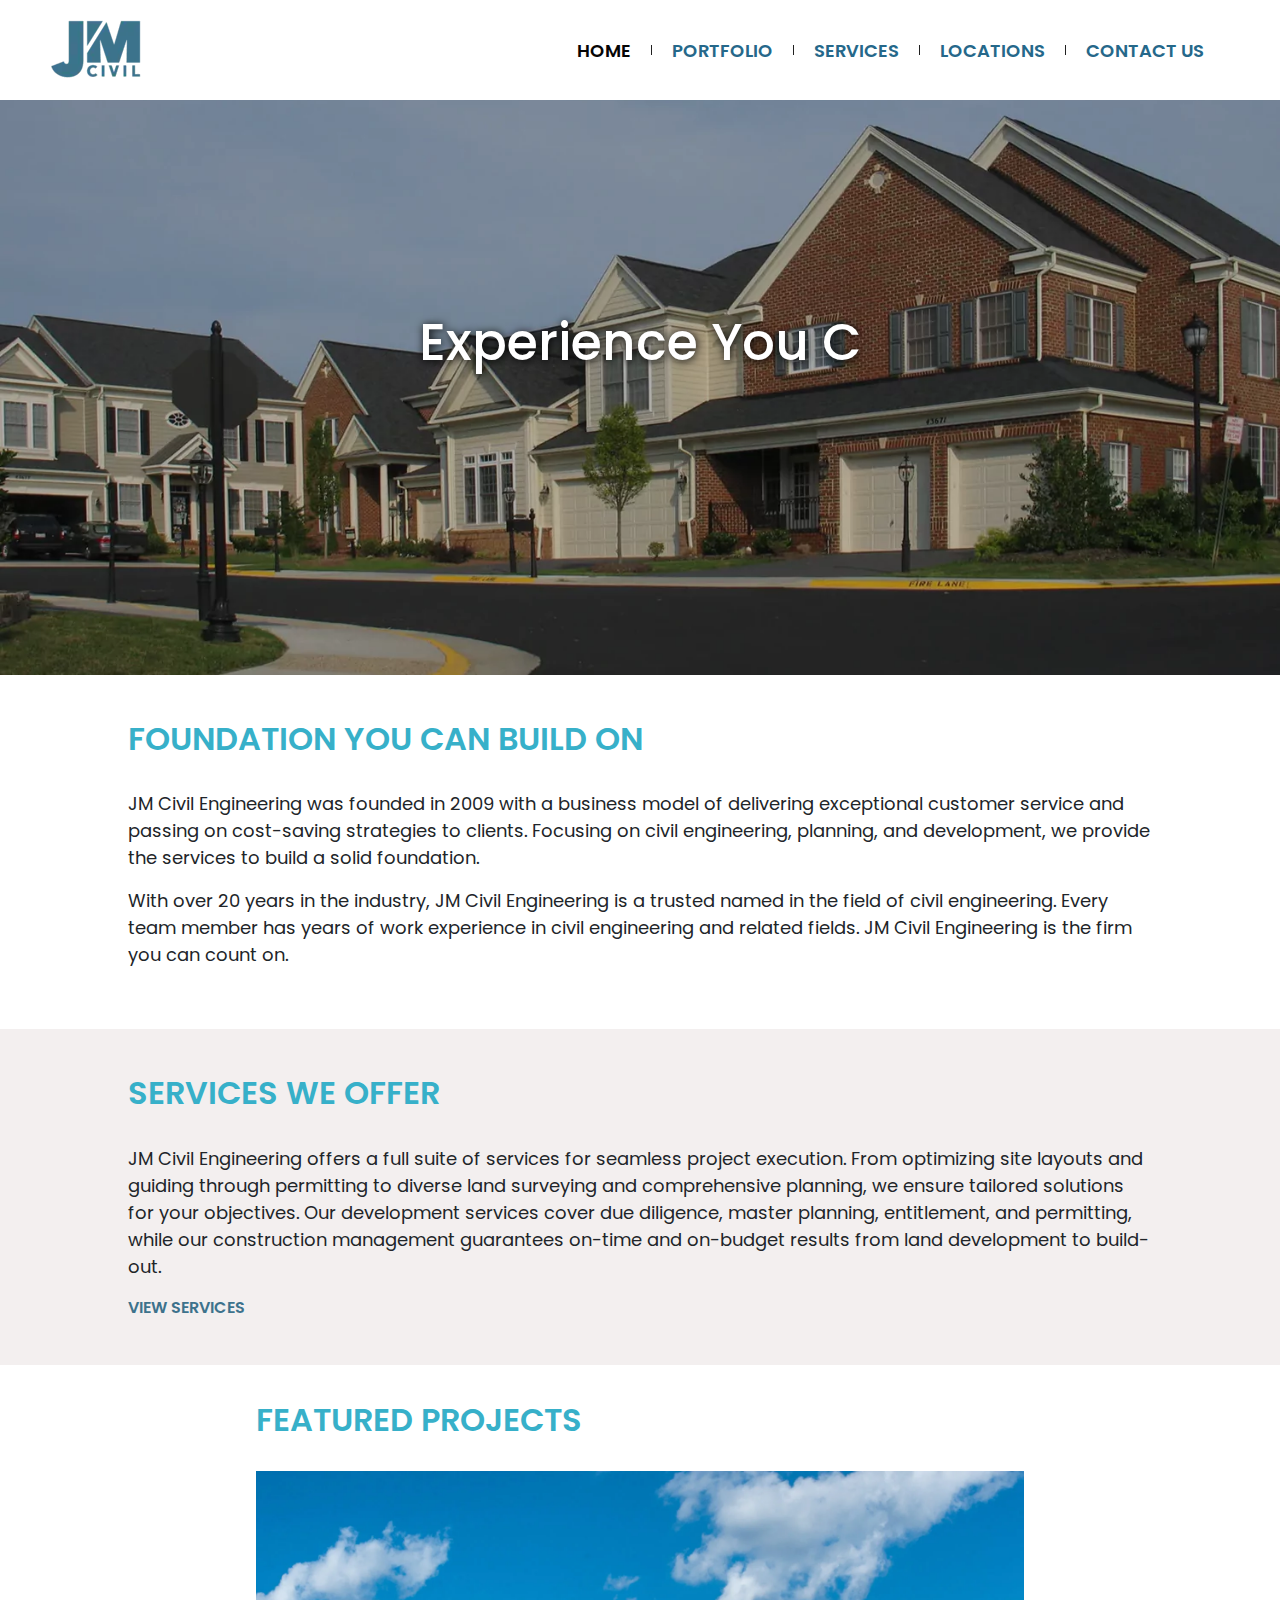
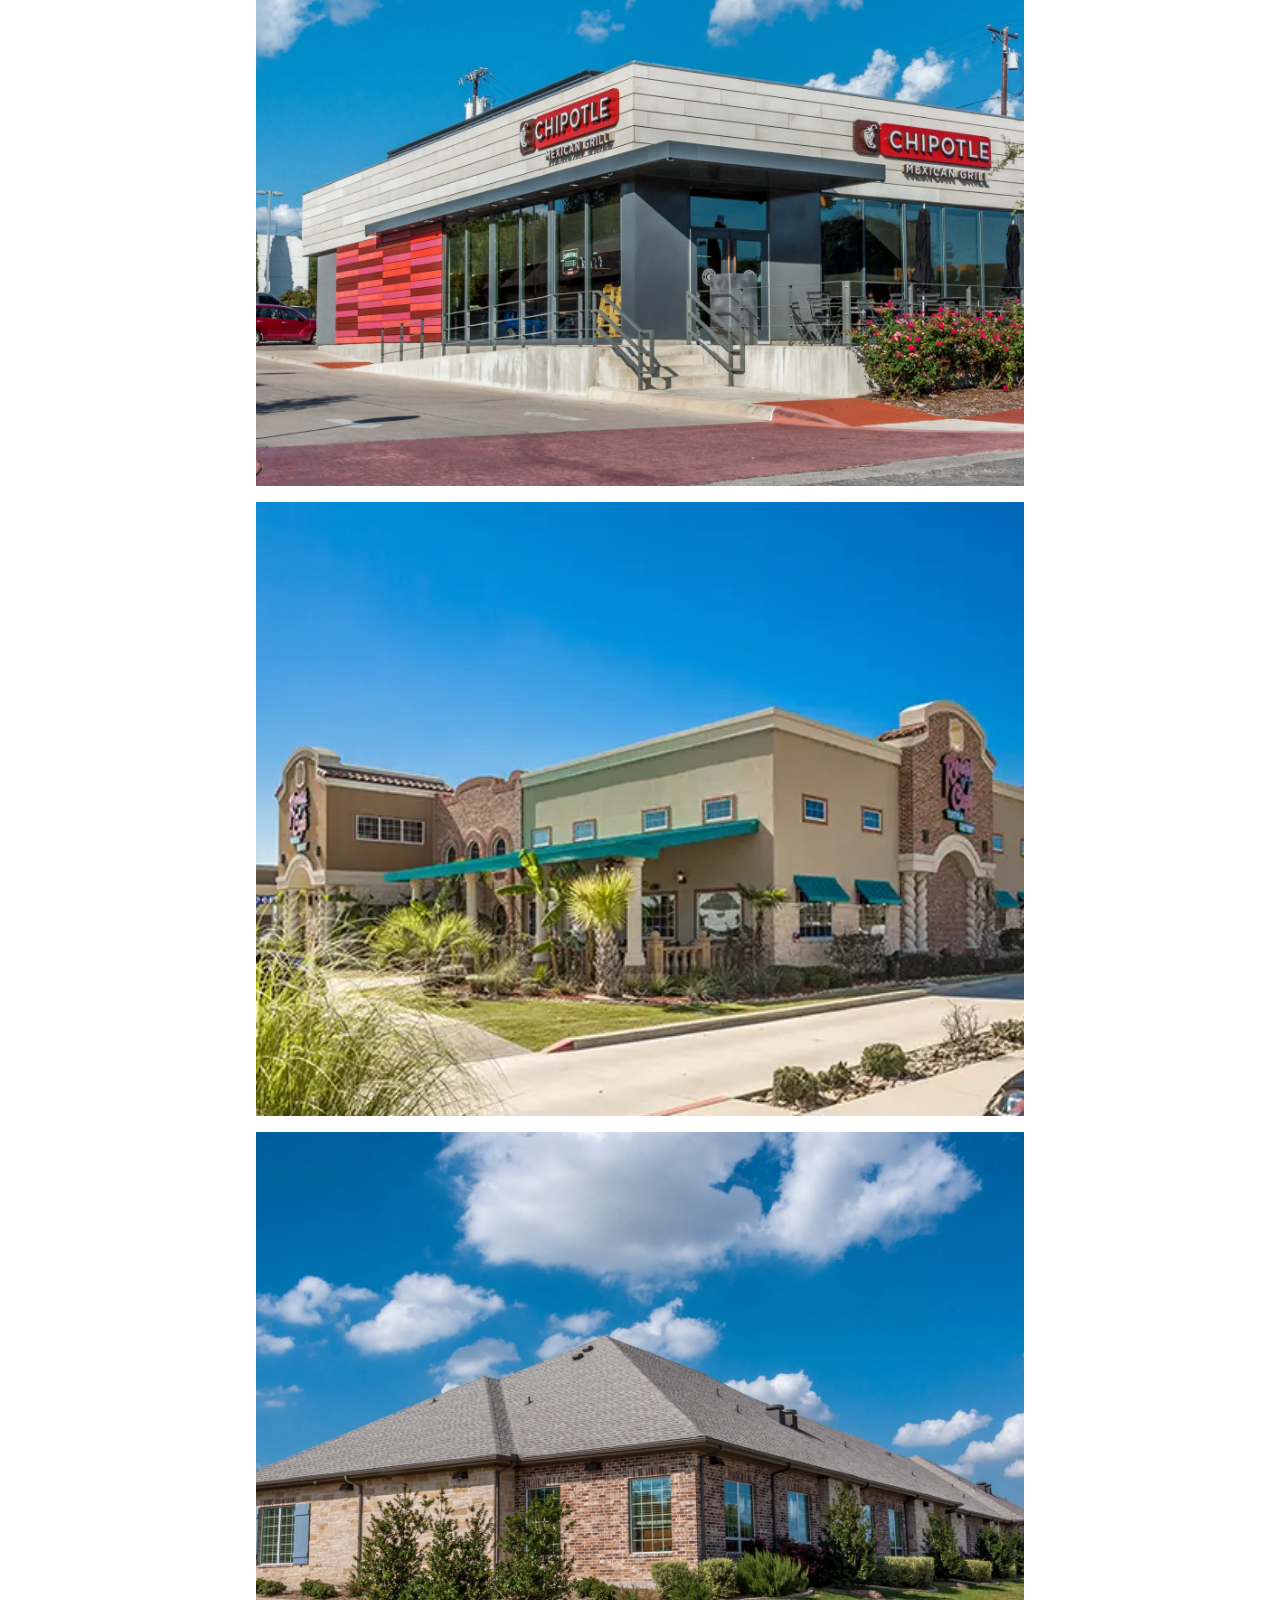
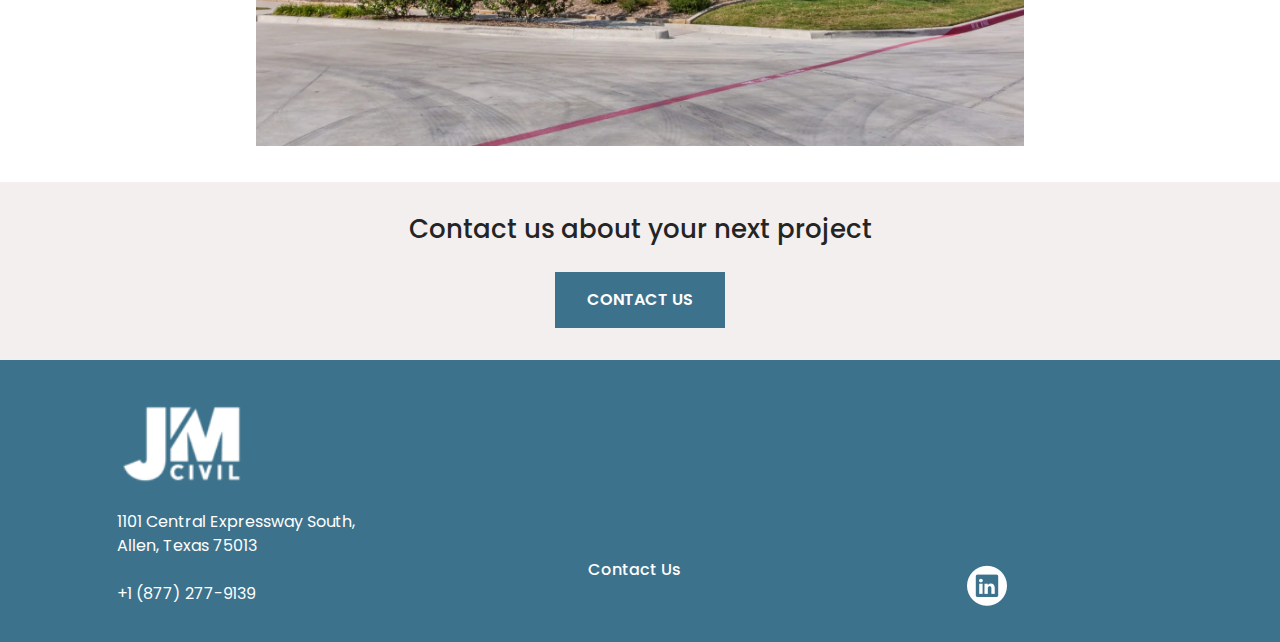
==== index.html @ d6d271e3 "keywords & SEO & images" ====
<!DOCTYPE html>
<html lang="en">

<head>
    <meta charset="UTF-8">
    <meta name="viewport" content="width=device-width, initial-scale=1.0">
    <title>JM Civil Engineering | Home</title>
    <meta name="description"
        content="JM Civil Engineering specializes in civil engineering, planning, and development. We provide exceptional customer service and cost-saving strategies to our clients.">
    <meta name="keywords"
        content="civil, energy, civil engineering energy, oil and gas, solar, transmission, oil, gas, fuel, wind, battery energy, restaurant, residential, industrial, retail, burger king, starbucks, arco, chase bank, design, designer, civil, engineering">
    <link rel="canonical" href="https://jmcivileng.com/">
    <meta property="og:title" content="JM Civil Engineering" />
    <meta property="og:type" content="website" />
    <meta property="og:url" content="https://jmcivileng.com/" />
    <meta property="og:image" content="https://jmcivileng.netlify.app/images/common/JM_Civil_Teal_web_300x300-01.png" />
    <meta name="twitter:card" content="summary_large_image">
    <link rel="icon" href="images/common/favicon.ico" type="image/x-icon">
    <link rel="stylesheet" href="https://cdn.jsdelivr.net/npm/bootstrap@4.0.0/dist/css/bootstrap.min.css"
        integrity="sha384-Gn5384xqQ1aoWXA+058RXPxPg6fy4IWvTNh0E263XmFcJlSAwiGgFAW/dAiS6JXm" crossorigin="anonymous">
    <link rel="stylesheet" href="styles/common-styles.css">
    <link rel="stylesheet" href="styles/home-styles.css">
    <link rel="preconnect" href="https://fonts.googleapis.com">
    <link rel="preconnect" href="https://fonts.gstatic.com" crossorigin>
</head>

<body>
    <header>
        <section class="navsec">
            <div>
                <a href="#home"><img src="images/common/logo-icon.webp" alt="JmCivilEng Logo" height="100" width="100"
                        class="iconlogo"></a>
            </div>
            <nav>
                <ul>
                    <li><a href="#home" class="active">HOME</a></li>
                    <li><a href="portfolio.html">PORTFOLIO</a></li>
                    <li><a href="services.html">SERVICES</a></li>
                    <li><a href="locations.html">LOCATIONS</a></li>
                    <li><a href="contact.html">CONTACT US</a></li>
                </ul>
            </nav>
        </section>
        <div class="menu-toggle">
            <div class="menu-icon"></div>
            <div class="menu-icon"></div>
            <div class="menu-icon"></div>
        </div>
    </header>

    <section id="carouselSection">
        <div class="carousel-container">
            <div class="carousel" id="imageCarousel">
                <img src="images/home/carousel/caro1.webp" alt="Image 1" class="mainimg fadeOut">
                <img src="images/home/carousel/caro2.webp" alt="Image 2" class="mainimg fadeOut">
                <img src="images/home/carousel/caro3.webp" alt="Image 3" class="mainimg fadeOut">
                <img src="images/home/carousel/caro4.webp" alt="Image 4" class="mainimg fadeOut">
                <!-- Add more images as needed -->
            </div>
            <div class="carousel-text">
                <h1 id="typewriter"></h1>
            </div>
        </div>
    </section>

    <!-- Content for section 1 -->
    <section id="Section1">
        <h1>FOUNDATION YOU CAN BUILD ON</h1>
        <p>JM Civil Engineering was founded in 2009 with a business model of delivering exceptional customer service and
            passing
            on cost-saving strategies to clients. Focusing on civil engineering, planning, and development, we provide
            the services to build a solid foundation.</p>

        <p>With over 20 years in the industry, JM Civil Engineering is a trusted named in the field of civil
            engineering.
            Every team member has years of work experience in civil engineering and related fields. JM Civil Engineering
            is the firm you can count on.</p>
    </section>

    <!-- Content for section 2 -->
    <section id="Section2">
        <h1>SERVICES WE OFFER</h1>
        <p>JM Civil Engineering offers a full suite of services for seamless project execution. From optimizing site
            layouts and guiding through permitting to diverse
            land surveying and comprehensive planning, we ensure tailored solutions for your objectives. Our
            development services cover due diligence, master planning,
            entitlement, and permitting, while our construction management guarantees on-time and on-budget results
            from land development to build-out.</p><a href="services.html">VIEW SERVICES</a>
    </section><!--
    <section id="Section3">
        <h1>CAREER OPPORTUNITIES</h1>
        <p>Explore exciting career opportunities with JM Civil Engineering. Join our dynamic team and contribute to
            projects ranging from optimizing site
            layouts and navigating permitting processes to land surveying, planning, development services, and
            construction management. Be part of a collaborative
            environment that ensures on-time and on-budget project success, offering growth and fulfillment in your
            professional journey.</p><a href="careers.html">VIEW CAREERS</a>
    </section>-->
    <!-- Content for Gallery -->
    <section id="gallery-section">
        <h1>FEATURED PROJECTS</h1>
        <ul class="gallery">
            <li>
                <a>
                    <figure>
                        <img src='images/home/featuredprojects/fp1.webp'
                            alt='Volcano and lava field against a stormy sky'>
                        <figcaption>Chipotle | Abrams, TX</figcaption>
                    </figure>
                </a>
            </li>
            <li>
                <a>
                    <figure>
                        <img src='images/home/featuredprojects/fp2.webp'
                            alt='Guy on a bike ok a wooden bridge with a forest backdrop'>
                        <figcaption>Rosas Cafe | Euless, TX</figcaption>
                    </figure>
                </a>
            </li>
            <li>
                <a>
                    <figure>
                        <img src='images/home/featuredprojects/fp3.webp' alt='Person standing alone in a misty forest'>
                        <figcaption>Cottages at Chapel Creek | Frisco, TX</figcaption>
                    </figure>
                </a>
            </li>
        </ul>
    </section>

    <!-- Content for Contact Section -->
    <section id="contactSection">
        <h3>Contact us about your next project</h3>
        <button><a href="contact.html" id="contact-button">CONTACT US</a></button>
    </section>

    <!-- Footer content -->
    <footer class="footer">
        <div class="container">
            <div class="row">
                <div class="col-12">
                    <div class="footer-content">
                        <div class="footer-left">
                            <a href="#"><img src="images/common/logo-icon.webp" class="footer-logo"
                                    alt="JM Civil Engineering"></a>
                            <p>1101 Central Expressway South,<br />Allen, Texas 75013<br /><br /><a
                                    href="tel:(877) 277-9139" id="footerNumber">+1 (877) 277-9139</a></p>
                        </div>

                        <div class="footer-menu">
                            <a href="contact.html">Contact Us</a><br />
                        </div>

                        <div class="social-items">
                            <a href="https://www.linkedin.com/company/jm-civil-engineering" target="_blank"
                                class="social-icon"><img src="images/common/icon-linkedin.png" alt="LinkedIn"></a>
                        </div>
                    </div>
                </div>
            </div>
        </div>
    </footer>
    </section>
</body>
<script src="https://code.jquery.com/jquery-3.6.0.min.js"></script>
<script src="scripts/common.js"></script>
<script src="scripts/carousel.js"></script>
<!--<script src="scripts/cookies.js"></script>-->

</html>
---- styles/common-styles.css ----
@import url('https://fonts.googleapis.com/css2?family=Poppins:ital,wght@0,100;0,200;0,300;0,400;0,500;0,600;0,700;0,800;0,900;1,100;1,200;1,300;1,400;1,500;1,600;1,700;1,800;1,900&display=swap');
/* COLOR PALETTE: https://coolors.co/ffffff-3d728c-d3d3d3-37b0c9-050505 */

:root {
    /* FONTS */
    --primary-font: 'Poppins';
    --header-size: 32px;
    --paragraph-size: 18px;
    --header-weight: 600;
    /* COLORS */
    --primary-color: white;
    /* WHITE*/
    --secondary-color: #37B0C9;
    /* BLUE */
    --highlight-color: #F3EFEF;
    /* LIGHT GREY */
    --header-color: #3d728c;
    /* FOOTER COLOR */
    /* MOON STONE */
    --paragraph-color: #242424;
}


/* NAV HEADER */
header {
    font-family: var(--primary-font), Arial;
    font-weight: 525;
    position: fixed;
    width: 100%;
    background: #fff;
    text-align: center;
    display: flex;
    justify-content: center;
    align-items: center;
    z-index: 1000;
    transition: height .3s ease-in-out;
    height: 100px;
    top: 0px;
}

header.nav-shrink {
    height: 65px;
}

.navsec {
    text-align: center;
    padding: 1em;
    display: flex;
    width: 100%;
    margin: 0 20px;
}

nav {
    display: flex;
    align-items: center;
    margin-left: auto;
    max-width: 1000px
}

nav ul {
    list-style: none;
    margin: 0;
    padding: 0;
    display: flex;
}

nav li {
    margin-right: 20px;
    display: flex;
    align-items: center;
    border-right: 1px solid #202020;
    height: 10px;
    padding-right: 20px;
}

nav li:last-child {
    border-right: 0
}

nav a {
    text-decoration: none;
    border-width: 0;
    border-top-style: solid;
    margin: 1em 0;
    color: #25688a;
    font-size: var(--paragraph-size);
    transition: color .3s;
    align-items: center;
    padding: 1em 0;
}

nav a:hover {
    color: #5595b3;
    background-color: #ffffff;
    text-decoration: none;
}

nav a.active {
    color: #050505;
}

/*
.dropdown {
    position: relative;
}
.dropdown-content {
    display: none;
    position: absolute;
    background-color: #ffffff;
    box-shadow: 0 8px 16px rgba(0, 0, 0, 0.2);
    z-index: 1;
    margin-top: 7px;
    top: 100%;
    border-top: 2px solid var(--secondary-color);
    padding: 0 5px; 
    width: 15em;   
    right: -2.5em;
    border-radius: 2px;
}
.dropdown-content a {
    padding: 1em 0;
    display: block;
    color: var(--header-color);
    text-decoration: none;
    margin: 0;
}
.dropdown:hover .dropdown-content {
    display: block;
}
.dropbtn:after {
    content: "\25BC";
    margin-left: 5px;
    font-size: 12px;
    color: var(--header-color);
}
.dropdown-content:after {
    content: "";
    position: absolute;
    top: -12px;
    left: calc(60% + 18px);
border-width: 5px;
border-style: solid;
border-color: transparent transparent #ffffff transparent;
}*/

.navsec hr {
    padding: 0;
    margin: 0;
}

.iconlogo {
    margin-left: 10px
}

/* BODY */
body {
    margin: 0;
    padding: 0;
    padding-top: 100px;
    transition: margin .3s ease-in-out;
    scroll-behavior: smooth;
    font-family: var(--primary-font), Arial, sans-serif;
}

/* IMAGE HEADER OPTION */
#img-Header {
    display: flow-root;
    text-align: left;
    font-size: 3.6em;
    font-weight: var(--header-weight);
    background-size: cover;
    background-position: center 78.5%;
    color: var(--primary-color);
    width: 100%;
    overflow: hidden;
    padding-top: 20vh;
}

#img-Header p {
    position: relative;
    z-index: 5;
    bottom: 1em;
    margin-left: 3em;

}

#header-border {
    position: relative;
    z-index: 10;
    width: 100%;
    min-width: 932px;
    top: 12px;
}

#header-info {
    background-color: var(--primary-color);
    height: auto;
    margin: auto;
    padding: 2vh;
    text-align: center;
    font-size: var(--header-size);
    color: var(--secondary-color);

}

#header-info h3 {
    font-weight: var(--header-weight);
}

#header-info p {
    font-size: var(--paragraph-size);
    color: var(--header-color);
    max-width: 60%;
    margin: auto;
}


/* SECTION 4 FEATURED PROJECTS*/
#gallery-section {
    background-color: var(--primary-color);
    height: auto;
    padding: 4vh 20vw;
    margin: 0px 0;

}

#gallery-section h1 {
    color: var(--secondary-color);
    font-size: var(--header-size);
    font-weight: var(--header-weight);
    margin-bottom: 1em;
}

.gallery img {
    width: 100%;
    display: block;
    aspect-ratio: 1.25 / 1;
    object-fit: cover;
    transition: transform 1000ms;
}

#gallery-section ul {
    list-style: none;
    margin: 0 auto;
    padding: 0;
    display: grid;
    gap: 1rem;
    grid-template-columns: repeat(auto-fit, minmax(20rem, 1fr));
    max-width: 100%;
    

    @media (max-width: 1336px) {
        grid-template-columns: minmax(33%, 1fr);
    }
}

figure {
    margin: 0;
    position: relative;
    overflow: hidden;
}

figure::after {
    content: '';
    position: absolute;
    top: 50%;
    left: 50%;
    width: 200%;
    height: 200%;
    background: rgba(0, 0, 0, 0.5);
    transform-origin: center;
    opacity: 0;
    transform: scale(2);
    transition: opacity 300ms;
}

figcaption {
    position: absolute;
    top: 0;
    left: 0;
    width: 100%;
    height: 100%;
    display: flex;
    justify-content: center;
    place-items: center;
    text-align: center;
    padding: 1rem;
    color: var(--primary-color);
    font-size: 1.2rem;
    z-index: 1;
    opacity: 0;
    transition: opacity 600ms, transform 600ms;
}

a:is(:hover, :focus) figure::after {
    opacity: 1;
}

a:is(:hover, :focus) figcaption {
    opacity: 1;
    transition: opacity 600ms;
}


/* SECTION 5  - CONTACT US */
#contactSection {
    background-color: var(--highlight-color);
    height: auto;
    padding: 2em 20vw;
    text-align: center;
}

#contactSection h3 {
    color: var(--paragraph-color);
    font-size: 26px;
    margin-bottom: 1em;
}

#contactSection button {
    padding: 1em 2em;
    background-color: var(--header-color);
    border-width: 0px;
}

#contact-button {
    color: white;
    font-size: 16px;
    font-weight: 550;
    text-decoration: none;
}





/* FOOTER */
footer.footer {
    width: 100%;
    padding: 20px 0;
    background-color: var(--header-color);

}

.footer-content {
    display: flex;
    align-items: center;
    flex-wrap: wrap;
    align-items: end;


    /* Wrap content on smaller screens */
    @media (min-width: 918px) {
        padding: 0 2em;
        padding-bottom: 1em;
    }
}

.footer-left {
    width: 100%;
    text-align: center;

    @media (min-width: 918px) {
        width: 33%;
        /* Adjust the width as needed for larger screens */
        text-align: left;
    }
}

.footer-logo {
    width: 130px;
    filter: brightness(0) saturate(100%) invert(96%) sepia(100%) saturate(12%) hue-rotate(237deg) brightness(103%) contrast(103%);
    text-align: center;
}

.footer-menu {
    width: 100%;
    text-align: center;

    @media (min-width: 918px) {
        width: 33%;
        /* Adjust the width as needed for larger screens */
        text-align: center;
    }
}

.footer-menu a {
    display: block;
    font-weight: 500;
    text-decoration: none;
    /* Remove underlines on hover */
    color: var(--primary-color);
    /* Set the desired text color on hover */
    width: 100%;
}

.social-items {
    width: 100%;
    text-align: center;
    margin-top: 20px;
    /* Adjust the margin as needed */

    @media (min-width: 918px) {
        width: 33%;
        /* Adjust the width as needed for larger screens */
        text-align: center;
        margin-top: 0;
    }
}

footer p {
    color: #fff;
    margin: 0;
}

footer a {
    color: #fff;
    text-decoration: none;
}

#footerNumber {
    text-decoration: none;
    /* Remove underlines on hover */
    color: var(--primary-color);
    /* Set the desired text color on hover */
}

.social-icon {
    margin-left: 14px;
    /* Adjust the margin as needed */
}

/* COOKIES IF NEEDED */
#cookieNotice {
    position: fixed;
    bottom: 0;
    left: 0;
    width: 100%;
    background-color: var(--highlight-color);
    padding: 1em 20vw;
    z-index: 1000;
    border-style: solid;
    border-width: 5px;
    border-right: 0;
    border-left: 0;
    border-bottom: 0;
    border-color: var(--secondary-color);
}

#cookieNotice h4 {
    font-size: 20px;
}

#cookieNotice p {
    font-size: 14px;
}

#closeIcon {
    right: 3em;
    position: absolute;
    display: block;
    width: 20px;
    height: 20px;
    z-index: 10000;
    cursor: pointer;
    background-image: url("/images/common/close.png");
    background-position: center;
    background-size: cover;
}

/* MOBILE SCREEN AND 918px<*/
@media only screen and (max-width:918px) {
    .navsec {
        text-align: center;
        padding: 1em;
        display: flex;
        justify-content: space-between;
        align-items: center
    }

    .iconlogo {
        margin: 0 auto
    }

    .menu-toggle {
        display: block;
        cursor: pointer;
        margin-right: 15px
    }

    nav {
        opacity: 0;
        visibility: hidden;
        flex-direction: column;
        align-items: center;
        position: absolute;
        top: 100%;
        left: 0;
        right: 0;
        background: #fff;
        overflow: hidden;
        transform: translateY(-10%);
        text-align: center;
        transition: opacity 0.8s ease-in-out, transform 0.8s ease-in-out, visibility 0.8s ease-in-out;
        z-index: 1;
        /* Place the nav behind the header */
        overflow: visible;
    }

    header.nav-shrink {
        padding-top: 5px;
    }

    nav.active {
        z-index: -1;
        opacity: 1;
        visibility: visible;
        transform: translateY(0);
    }

    nav ul {
        list-style: none;
        margin: 0;
        padding: 10px 0;
        display: flex;
        flex-direction: column;
        align-items: center;
        text-align: center;
        margin-left: 20px;
        width: 100%;
    }

    nav li {
        margin-bottom: 10px;
        border-right: 0;
        padding: 10px 0;
        width: 100%;
    }

    nav a {
        text-decoration: none;
        width: 100%;
        font-size: 18px;
        transition: color .3s;
        padding: 0;
    }

    .menu-toggle {
        display: block;
        position: absolute;
        left: 15px;
        cursor: pointer;
        top: 50%;
        transform: translateY(-50%)
    }

    .menu-icon {
        padding: 1px;
        width: 30px;
        height: 3px;
        background-color: #202020;
        margin: 6px 0;
        transition: .4s ease-in-out;
        vertical-align: middle;
    }

    .menu-toggle.active .menu-icon:nth-child(1) {
        transform: rotate(-45deg) translate(-2px, 10px);
    }

    .menu-toggle.active .menu-icon:nth-child(2) {
        opacity: 0;
    }

    .menu-toggle.active .menu-icon:nth-child(3) {
        transform: rotate(45deg) translate(-3px, -10px);
    }

    header img {
        display: block;
        margin: 0 auto
    }

    .navsec {
        display: flex;
        justify-content: center;
        align-items: center;
        text-align: center
    }

    .iconlogo {
        margin-right: 10px
    }

    .dropdown-content {
        width: 100%;
        /* Make each item full width */
        box-sizing: border-box;
        left: 0px;
    }

    .dropdown-content::after {
        left: calc(60%);
    }

    .dropdown.active .dropdown-content {
        display: block;
        word-spacing: .25em;
    }

    .dropdown-content a {
        padding-right: 10px;
        /*border-right: 1px solid #202020;*/
    }

    .dropdown-content a {
        display: block;
        padding: 12px 0;
        /* Add padding for better readability */
        text-decoration: none;
        /* Adjust the color as needed */
    }

    #img-Header {
        /* going from 20vh to 10vh */
        padding-top: 10vh;
        font-size: 40px;
        text-align: center;
    }

    #img-Header p {
        left: 0;
        right: 0;
        margin-left: 0;
        padding: 0;
        bottom: 1em;
        padding: 0 10px;
    }

    #header-border {
        top: 2px;
    }

    #header-info p {
        max-width: 90%;
    }

    #gallery-section {
        text-align: center;
        padding: 4vh 1rem;
    }

    .footer-menu a {
        display: inline;
    }
}
---- styles/home-styles.css ----
@import url('https://fonts.googleapis.com/css2?family=Poppins:ital,wght@0,100;0,200;0,300;0,400;0,500;0,600;0,700;0,800;0,900;1,100;1,200;1,300;1,400;1,500;1,600;1,700;1,800;1,900&display=swap');
@import url('https://fonts.googleapis.com/css?family=Alegreya+Sans:900');

body {
    padding: 0;
}

/* BODY */
.bodybackground {
    /*background-image: url(../images/home/stockbackground.webp);*/
    background-size: cover;
    background-repeat: no-repeat;
    background-attachment: fixed;
    /* This ensures the background stays fixed while scrolling */
    background-position: center;
    /* Center the background image */
}

.carousel-container {
    max-width: 100%;
    margin: 0 auto;
    height: 75vh;
}

.carousel {
    display: flex;
    width: 100%;
    height: 100%
}

.fadeIn {
    opacity: 1;
    transition: opacity .4s ease-in-out
}

.fadeOut {
    opacity: 0;
    transition: opacity .5s ease-in-out
}

.overlay-image {
    position: absolute;
    top: 0;
    left: 50%;
    width: 100%;
    height: 100vh;
    background-image: url('/images/home/carouselborder1.png');
    /* Replace with your overlay image */
    background-size: cover;
    background-position: center;
    opacity: 1;
    /* Adjust the opacity as needed */
}

.carousel-text {
    position: absolute;
    top: 38.5%;
    left: 50%;
    transform: translate(-50%, -50%);
    z-index: 3;
    text-align: center;
    font-family: var(--primary-font), Arial;
}

.carousel-text h1 {
    color: var(--primary-color);
    font-size: 4.20em;
    text-shadow: 1px 1px 8px #000;
    font-weight: 500;
}

.mainimg {
    width: 100%;
    height: auto;
    object-fit: cover;
    object-position: bottom;
    display: none
}

#carouselSection {
    padding: 0;
    text-align: center
}

.carousel-separator {
    height: 50px;
}






/* SECTION 1 */
#Section1 {
    background-color: var(--primary-color);
    height: auto;
    padding: 6vh 20vw;

}

#Section1 h1 {
    color: var(--secondary-color);
    font-size: var(--header-size);
    font-weight: var(--header-weight);
    margin: 0 auto 1em;
}

#Section1 p {
    font-size: var(--paragraph-size);
}







/* SECTION 2 */
#Section2 {
    background-color: var(--highlight-color);
    height: auto;
    padding: 6vh 20vw;
}

#Section2 h1 {
    color: var(--secondary-color);
    font-size: var(--header-size);
    font-weight: var(--header-weight);
    margin: 0 auto 1em;
}

#Section2 p {
    font-size: var(--paragraph-size);
}

#Section2 button {
    padding: .5em 0;
    background-color: var(--header-color);
    border-width: 0px;
}

#Section2 a {
    color: var(--header-color);
    font-weight: var(--header-weight);
    
}
#Section2 a:hover {
    text-decoration: none;
}






/* SECTION 3*/
#Section3 {
    background-color: var(--header-color);
    height: auto;
    padding: 6vh 20vw;
}

#Section3 h1 {
    color: var(--primary-color);
    font-size: var(--header-size);
    font-weight: var(--header-weight);
    margin: 0 auto 1em;
}

#Section3 p {
    color: var(--primary-color);
    font-size: var(--paragraph-size);
}

#Section3 button {
    padding: .5em 0;
    background-color: var(--primary-color);
    border-width: 0px;
}

#Section3 a {
    color: var(--primary-color);
    font-weight: var(--header-weight);
    text-decoration: none;
}
#Section3 a:hover {
    text-decoration: none;
}


@media (prefers-reduced-motion: no-preference) {
	figcaption {
		transform: translate3d(0, 2rem, 0);
	}
	
	figure::after {
		border-radius: 50%;
		opacity: 1;
		transform: scale(0);
		transition: transform 900ms;
	}
	
	.gallery a:is(:hover, :focus) figure::after {
		transform: scale(2.5);
	}

	.gallery a:is(:hover, :focus) figcaption {
		opacity: 1;
		transform: translate3d(0, 0, 0);
		transition: opacity 600ms 400ms, transform 600ms 400ms;
	}

	.gallery a:is(:hover, :focus) img {
		transform: scale(1.2);
	}
}

/* MOBILE STYLES */
@media (max-width: 1337px) {
    .bodybackground {
        padding: 0;
    }

    .carousel-text h1 {
        font-size: 3.20em;
        top: 45%;
    }

    .card {
        margin: 50px 0;
    }

    .card h2 {
        padding-top: 0px;
    }

    hr {
        margin-bottom: 150px;
    }

    #Section1 {
        display: block;
        height: auto;
        padding: 5vh 10vw;

    }

    #Section2 {
        padding: 5vh 10vw;
    }

    #Section3 {
        padding: 5vh 10vw;
    }

    #Section4 {
        text-align: center;
        padding: 5vh 10vw;
    }

    #Section5 {
        padding: 5vh 10vw;
    }

    #Section6 {
        text-align: center;
        padding: 5vh 10vw;
    }
}
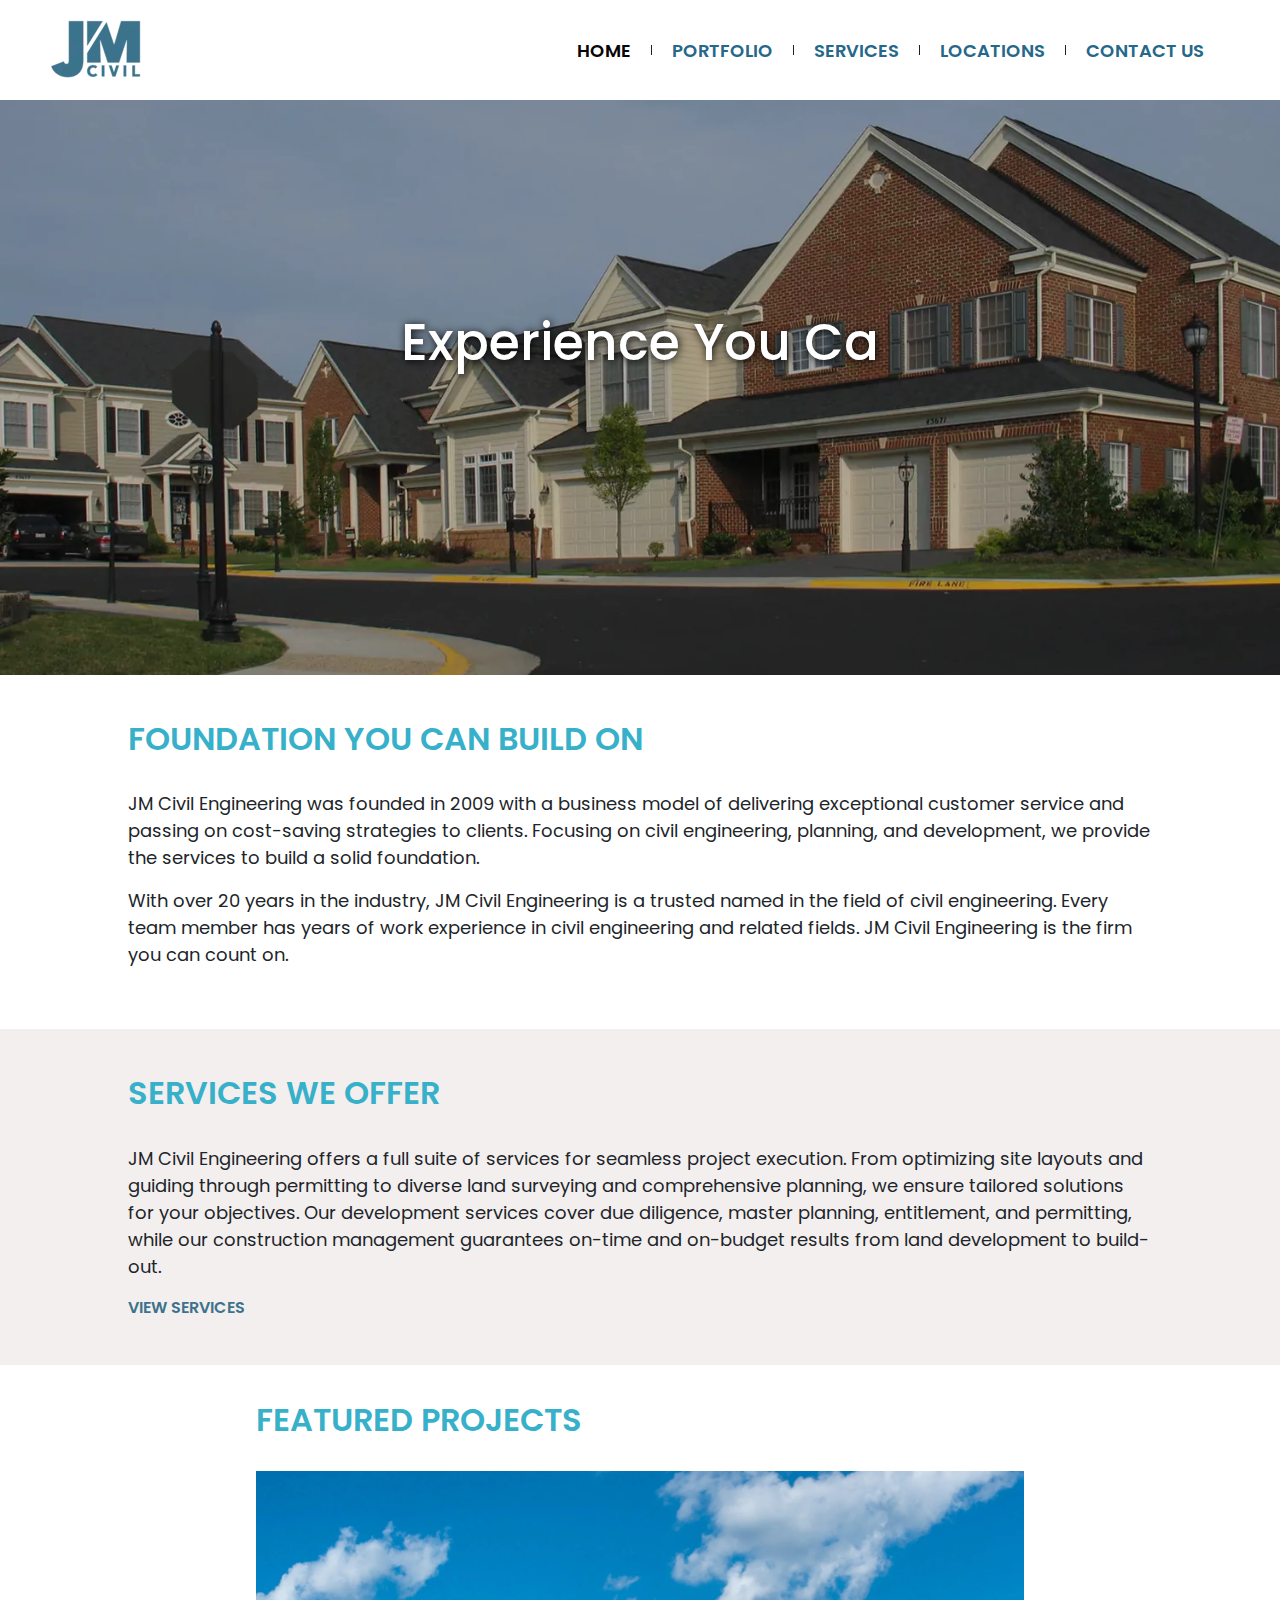
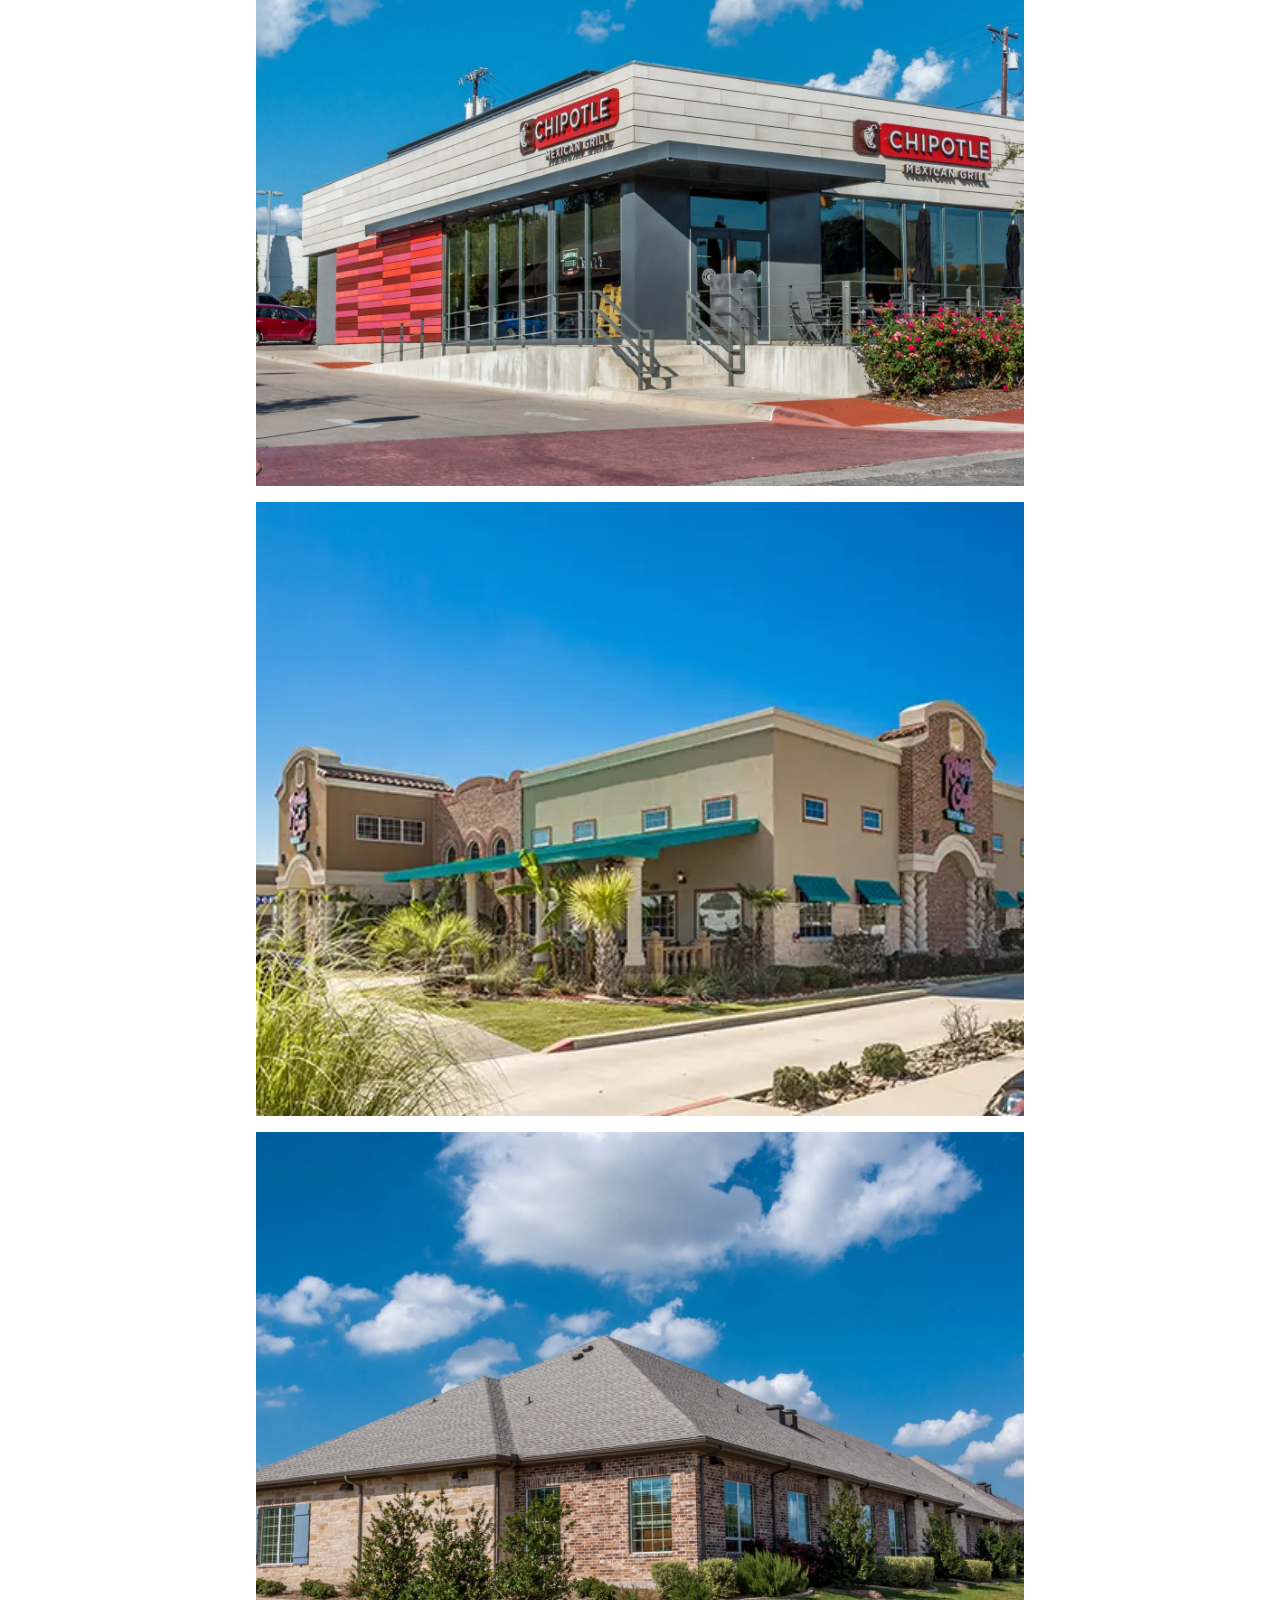
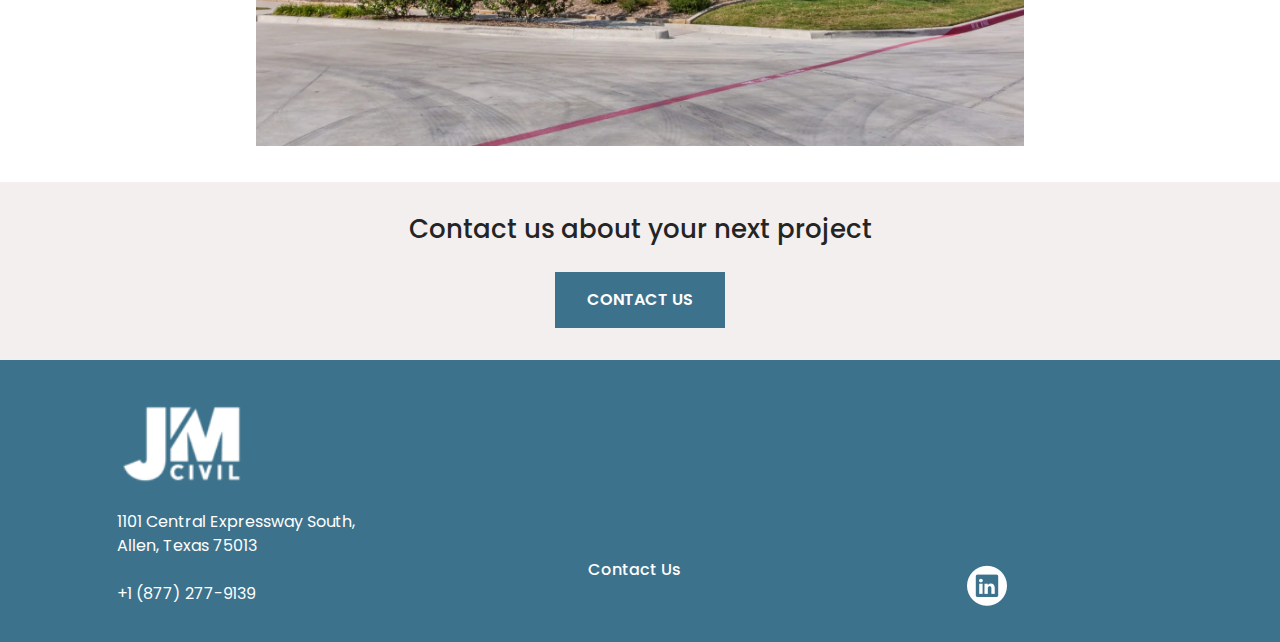
==== commit 24108b21: "canonical & cache-control & script deferral" ====
--- a/index.html
+++ b/index.html
@@ -5,6 +5,9 @@
     <meta charset="UTF-8">
     <meta name="viewport" content="width=device-width, initial-scale=1.0">
     <title>JM Civil Engineering | Home</title>
+    <meta http-equiv="Cache-Control" content="max-age=86400, public">
+    <link rel="canonical" href="https://www.jmcivileng.com/">
+
     <meta name="description"
         content="JM Civil Engineering specializes in civil engineering, planning, and development. We provide exceptional customer service and cost-saving strategies to our clients.">
     <meta name="keywords"
@@ -163,9 +166,9 @@
     </footer>
     </section>
 </body>
-<script src="https://code.jquery.com/jquery-3.6.0.min.js"></script>
-<script src="scripts/common.js"></script>
-<script src="scripts/carousel.js"></script>
+<script src="https://code.jquery.com/jquery-3.6.0.min.js" defer></script>
+<script src="scripts/common.js" defer></script>
+<script src="scripts/carousel.js" defer></script>
 <!--<script src="scripts/cookies.js"></script>-->
 
 </html>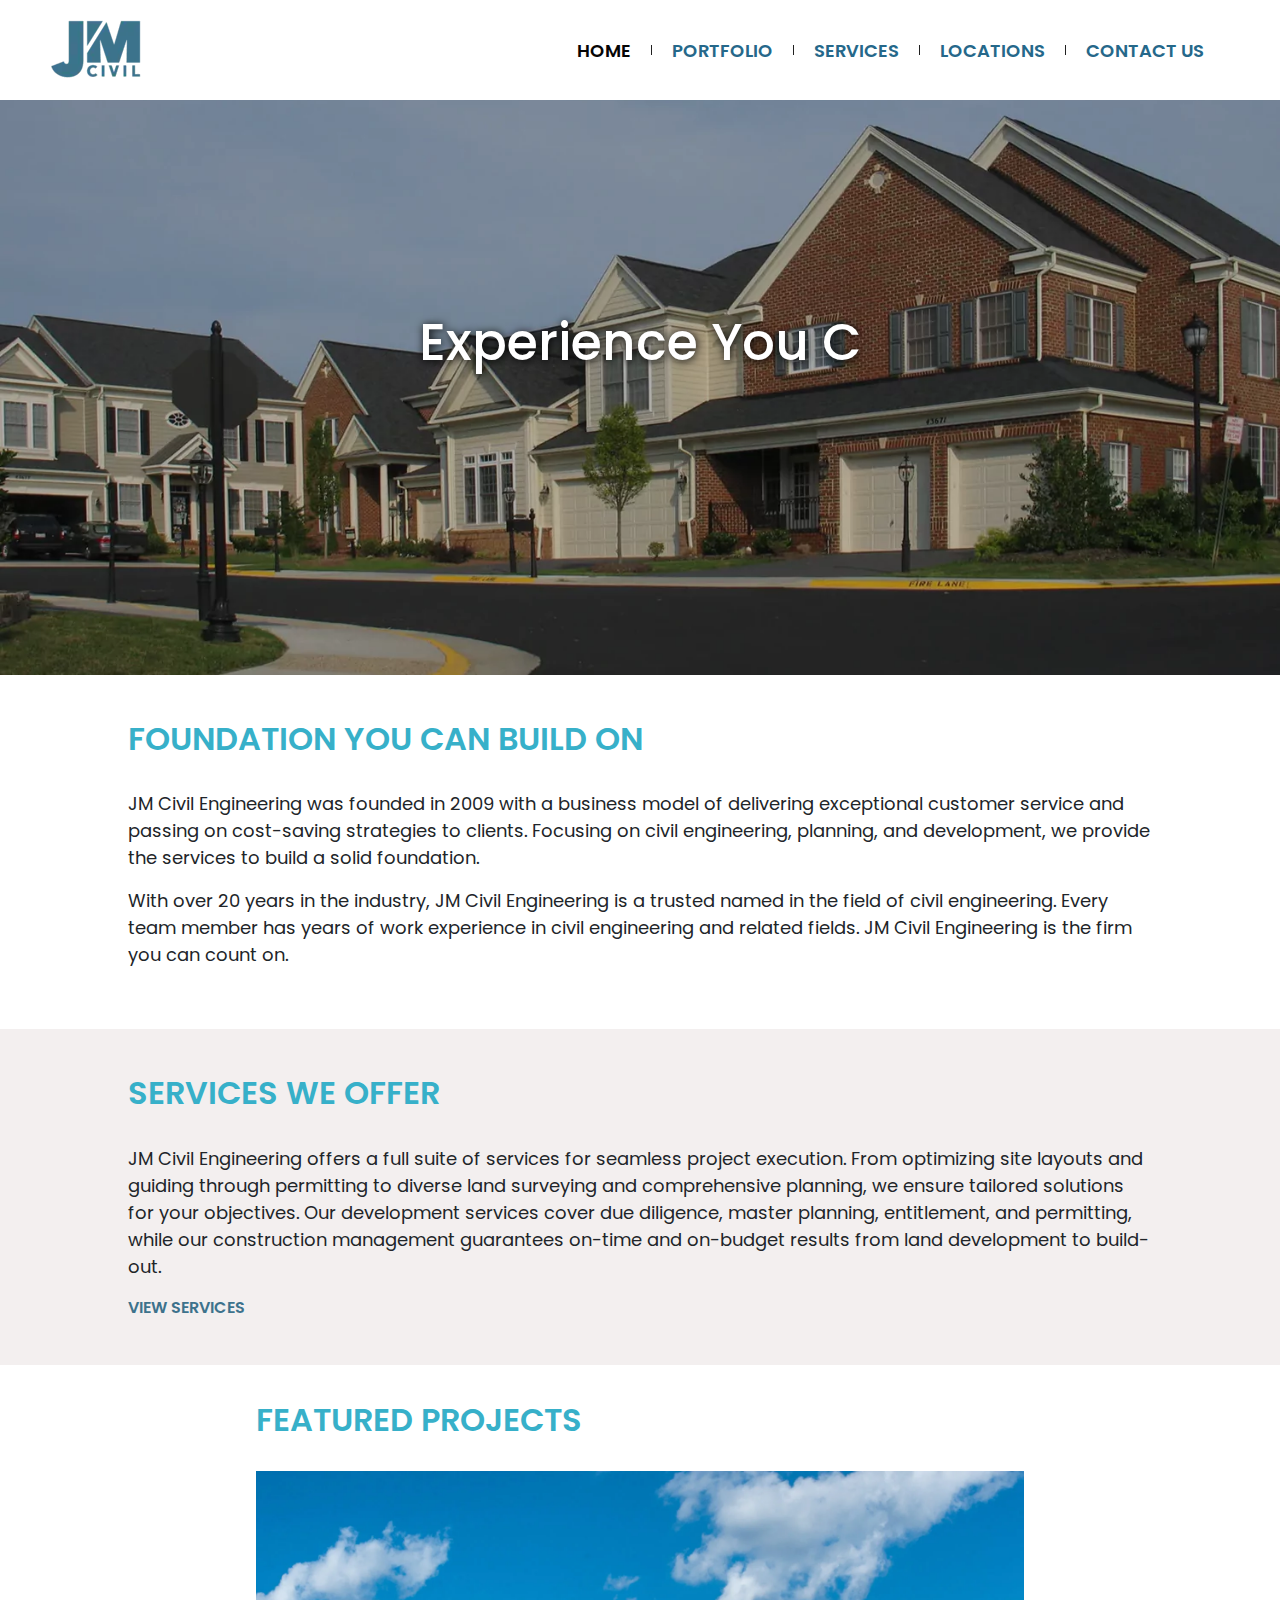
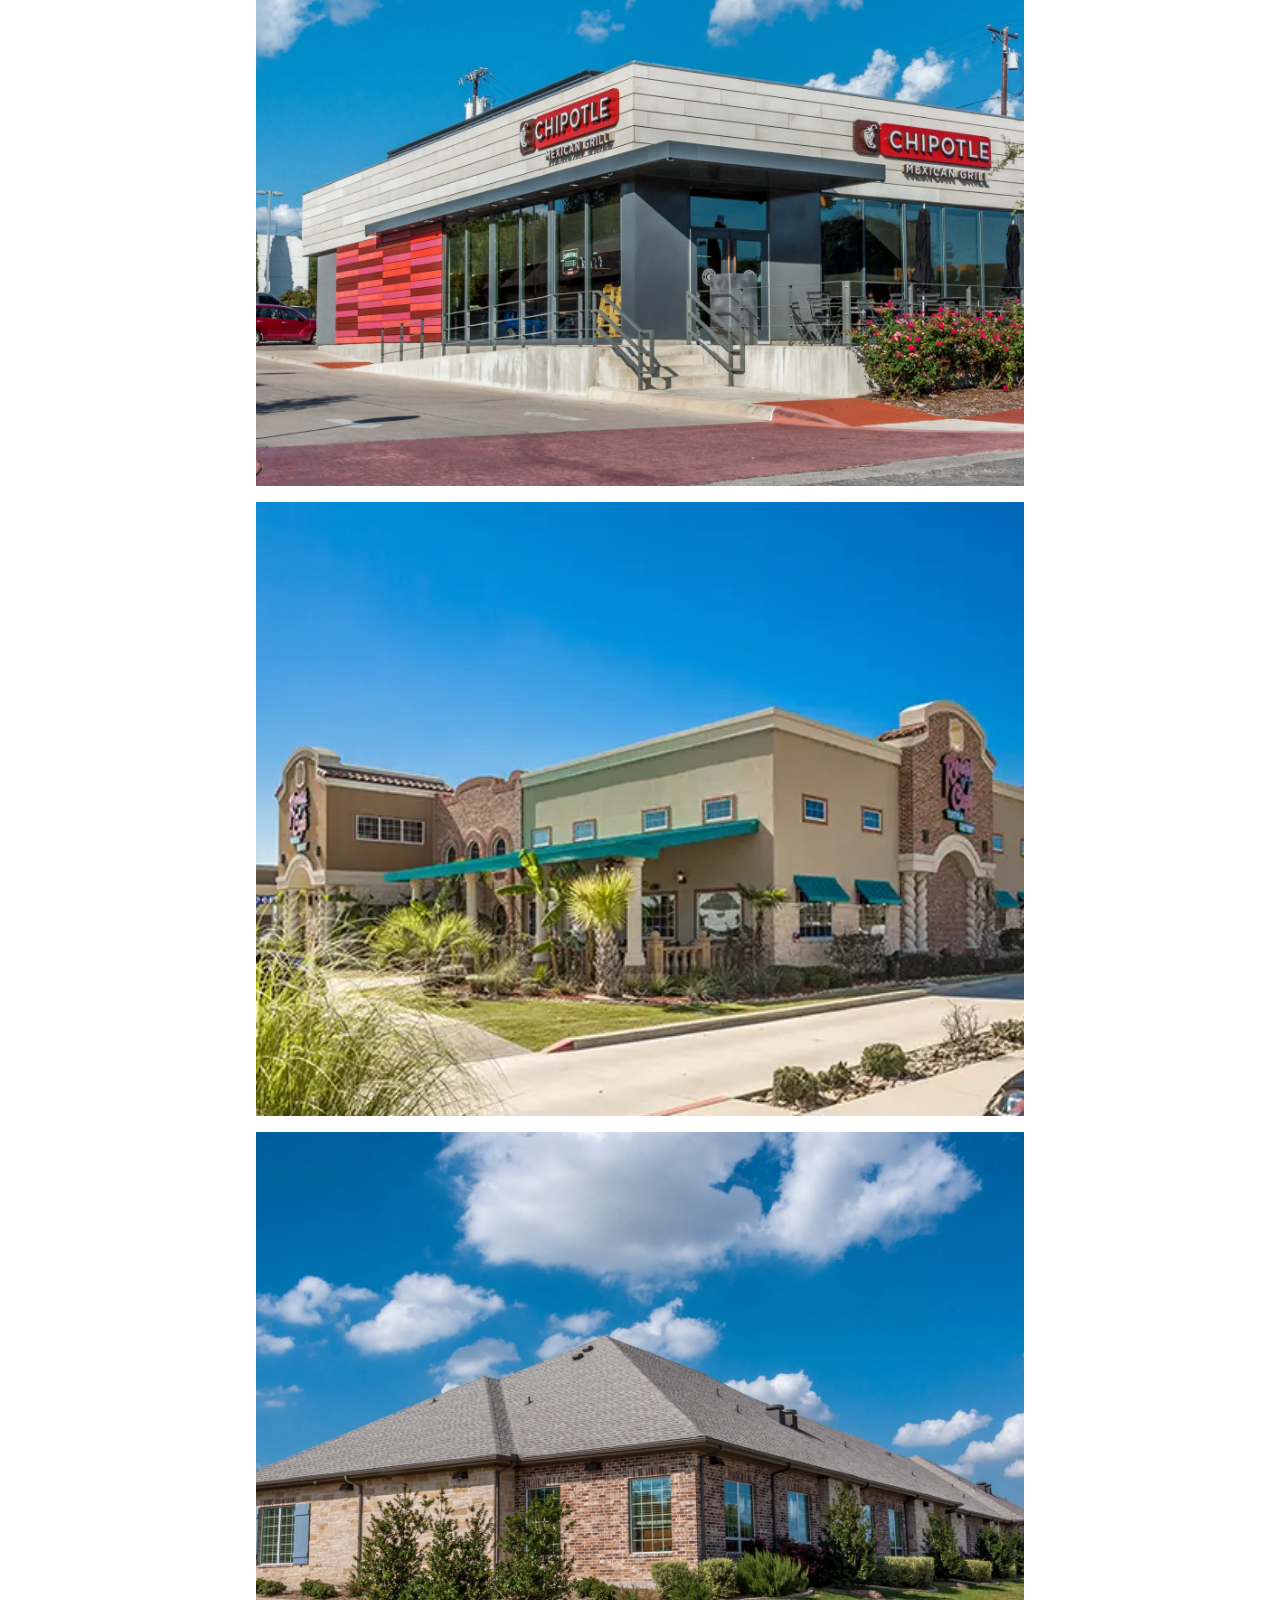
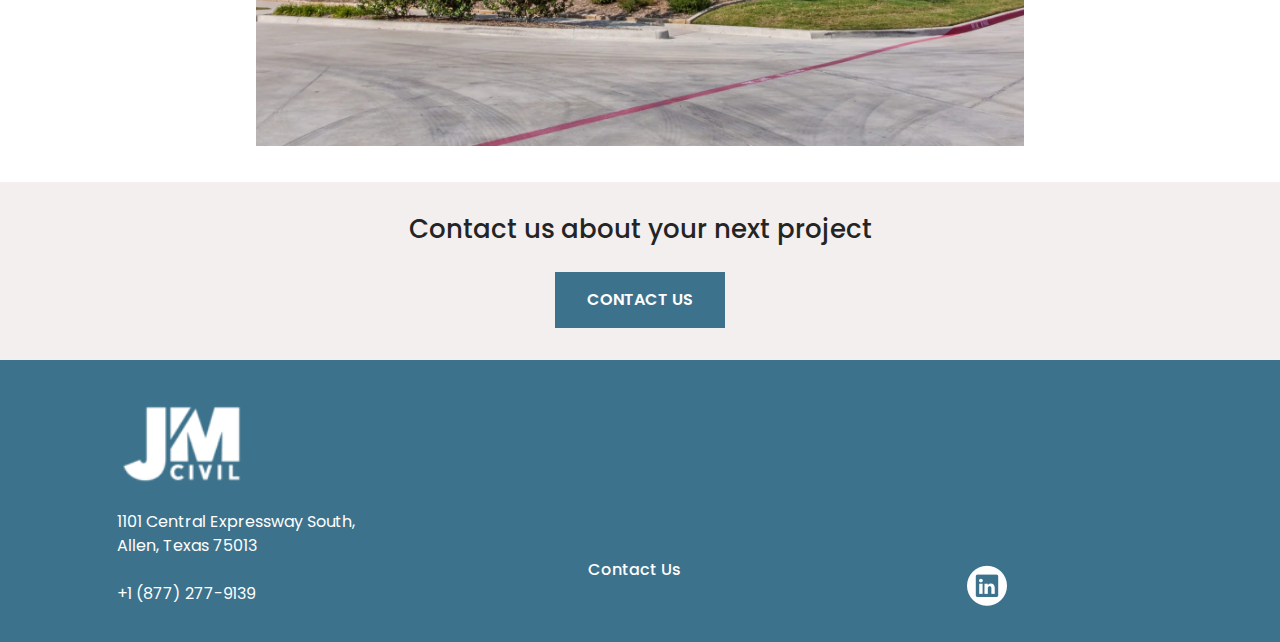
==== commit 217f3b57: "crawlable" ====
--- a/index.html
+++ b/index.html
@@ -6,13 +6,13 @@
     <meta name="viewport" content="width=device-width, initial-scale=1.0">
     <title>JM Civil Engineering | Home</title>
     <meta http-equiv="Cache-Control" content="max-age=86400, public">
-    <link rel="canonical" href="https://www.jmcivileng.com/">
+    <link rel="canonical" href="https://www.jmcivileng.com">
 
     <meta name="description"
         content="JM Civil Engineering specializes in civil engineering, planning, and development. We provide exceptional customer service and cost-saving strategies to our clients.">
     <meta name="keywords"
         content="civil, energy, civil engineering energy, oil and gas, solar, transmission, oil, gas, fuel, wind, battery energy, restaurant, residential, industrial, retail, burger king, starbucks, arco, chase bank, design, designer, civil, engineering">
-    <link rel="canonical" href="https://jmcivileng.com/">
+    <link rel="canonical" href="https://www.jmcivileng.com/">
     <meta property="og:title" content="JM Civil Engineering" />
     <meta property="og:type" content="website" />
     <meta property="og:url" content="https://jmcivileng.com/" />
@@ -31,16 +31,16 @@
     <header>
         <section class="navsec">
             <div>
-                <a href="#home"><img src="images/common/logo-icon.webp" alt="JmCivilEng Logo" height="100" width="100"
-                        class="iconlogo"></a>
+                <a href="https://www.jmcivileng.com/index.html"><img src="images/common/logo-icon.webp"
+                        alt="JmCivilEng Logo" height="100" width="100" class="iconlogo"></a>
             </div>
             <nav>
                 <ul>
-                    <li><a href="#home" class="active">HOME</a></li>
-                    <li><a href="portfolio.html">PORTFOLIO</a></li>
-                    <li><a href="services.html">SERVICES</a></li>
-                    <li><a href="locations.html">LOCATIONS</a></li>
-                    <li><a href="contact.html">CONTACT US</a></li>
+                    <li><a href="#" class="active">HOME</a></li>
+                    <li><a href="https://www.jmcivileng.com/portfolio.html">PORTFOLIO</a></li>
+                    <li><a href="https://www.jmcivileng.com/services.html">SERVICES</a></li>
+                    <li><a href="https://www.jmcivileng.com/locations.html">LOCATIONS</a></li>
+                    <li><a href="https://www.jmcivileng.com/contact.html">CONTACT US</a></li>
                 </ul>
             </nav>
         </section>
@@ -135,7 +135,7 @@
     <!-- Content for Contact Section -->
     <section id="contactSection">
         <h3>Contact us about your next project</h3>
-        <button><a href="contact.html" id="contact-button">CONTACT US</a></button>
+        <button><a href="https://www.jmcivileng.com/contact.html" id="contact-button">CONTACT US</a></button>
     </section>
 
     <!-- Footer content -->
@@ -145,14 +145,14 @@
                 <div class="col-12">
                     <div class="footer-content">
                         <div class="footer-left">
-                            <a href="#"><img src="images/common/logo-icon.webp" class="footer-logo"
-                                    alt="JM Civil Engineering"></a>
+                            <a href="https://www.jmcivileng.com/index.html"><img src="images/common/logo-icon.webp"
+                                    class="footer-logo" alt="JM Civil Engineering"></a>
                             <p>1101 Central Expressway South,<br />Allen, Texas 75013<br /><br /><a
                                     href="tel:(877) 277-9139" id="footerNumber">+1 (877) 277-9139</a></p>
                         </div>
 
                         <div class="footer-menu">
-                            <a href="contact.html">Contact Us</a><br />
+                            <a href="https://www.jmcivileng.com/contact.html">Contact Us</a><br />
                         </div>
 
                         <div class="social-items">
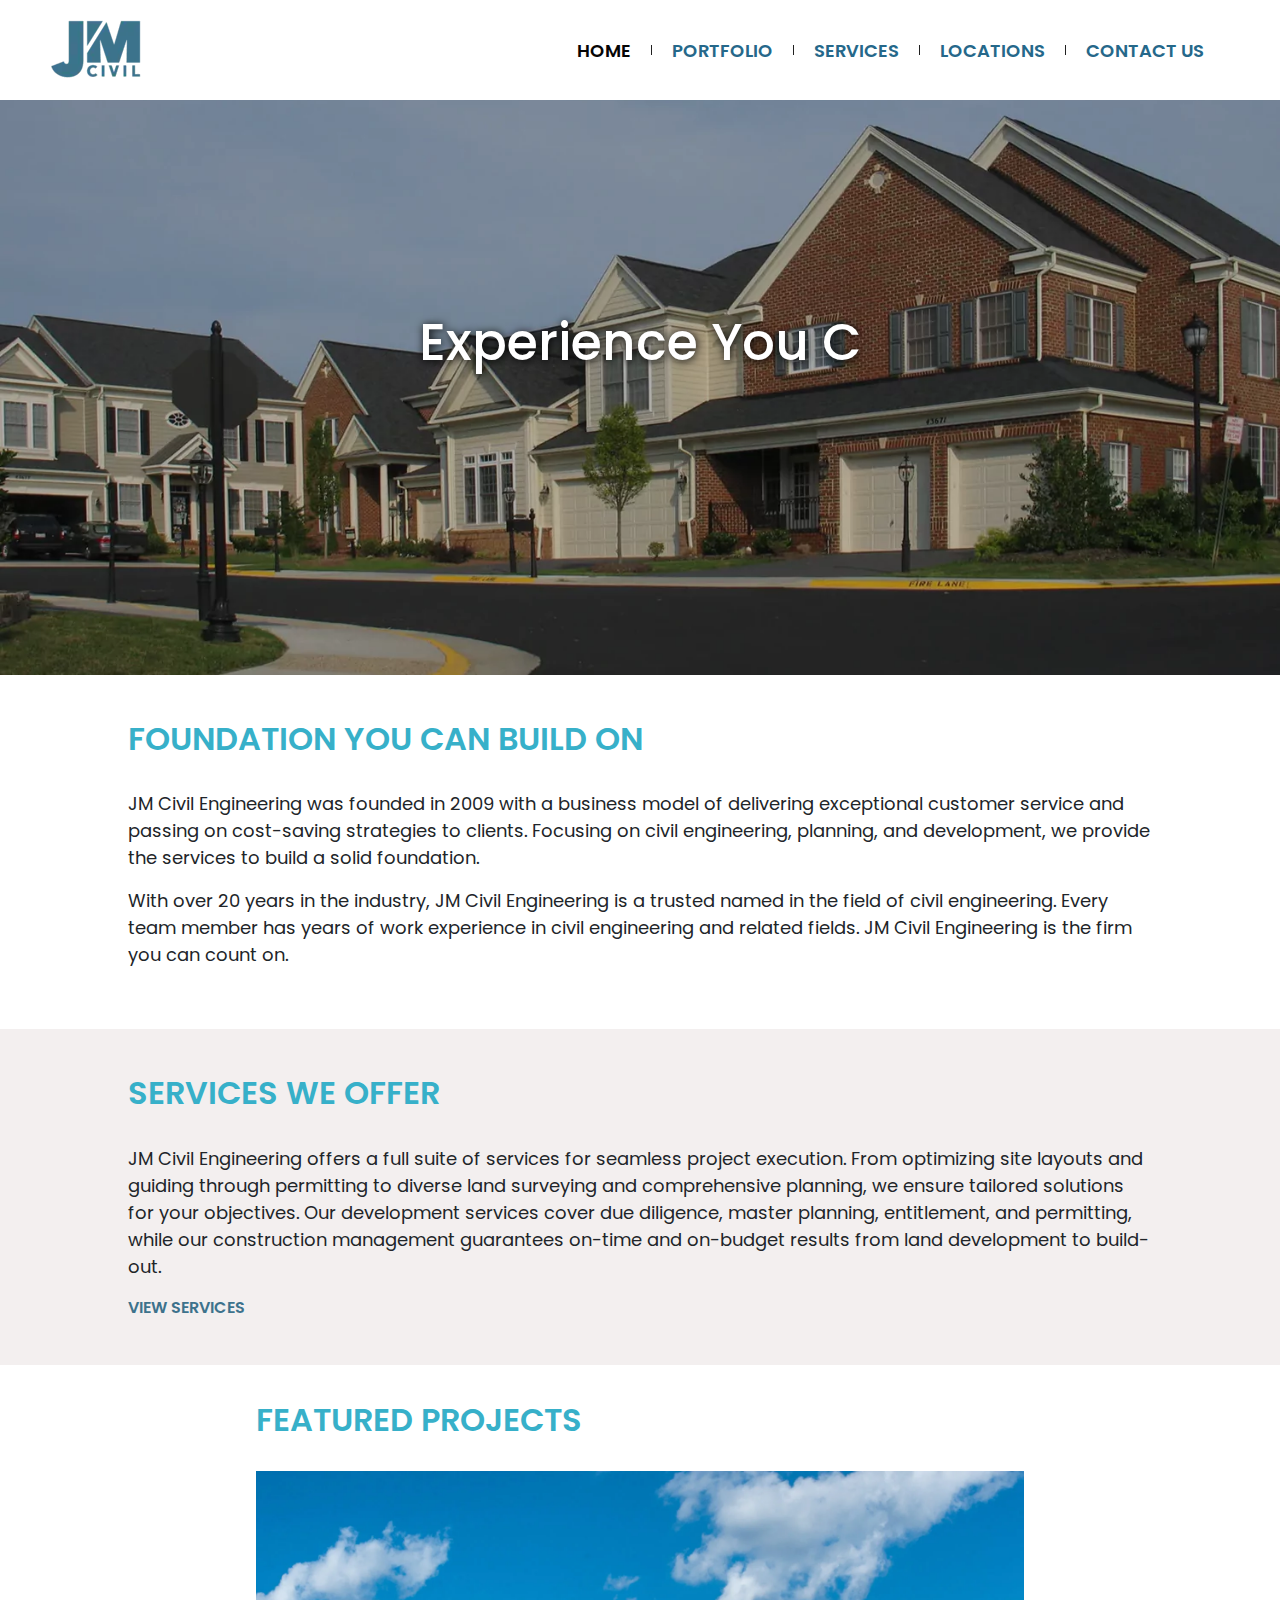
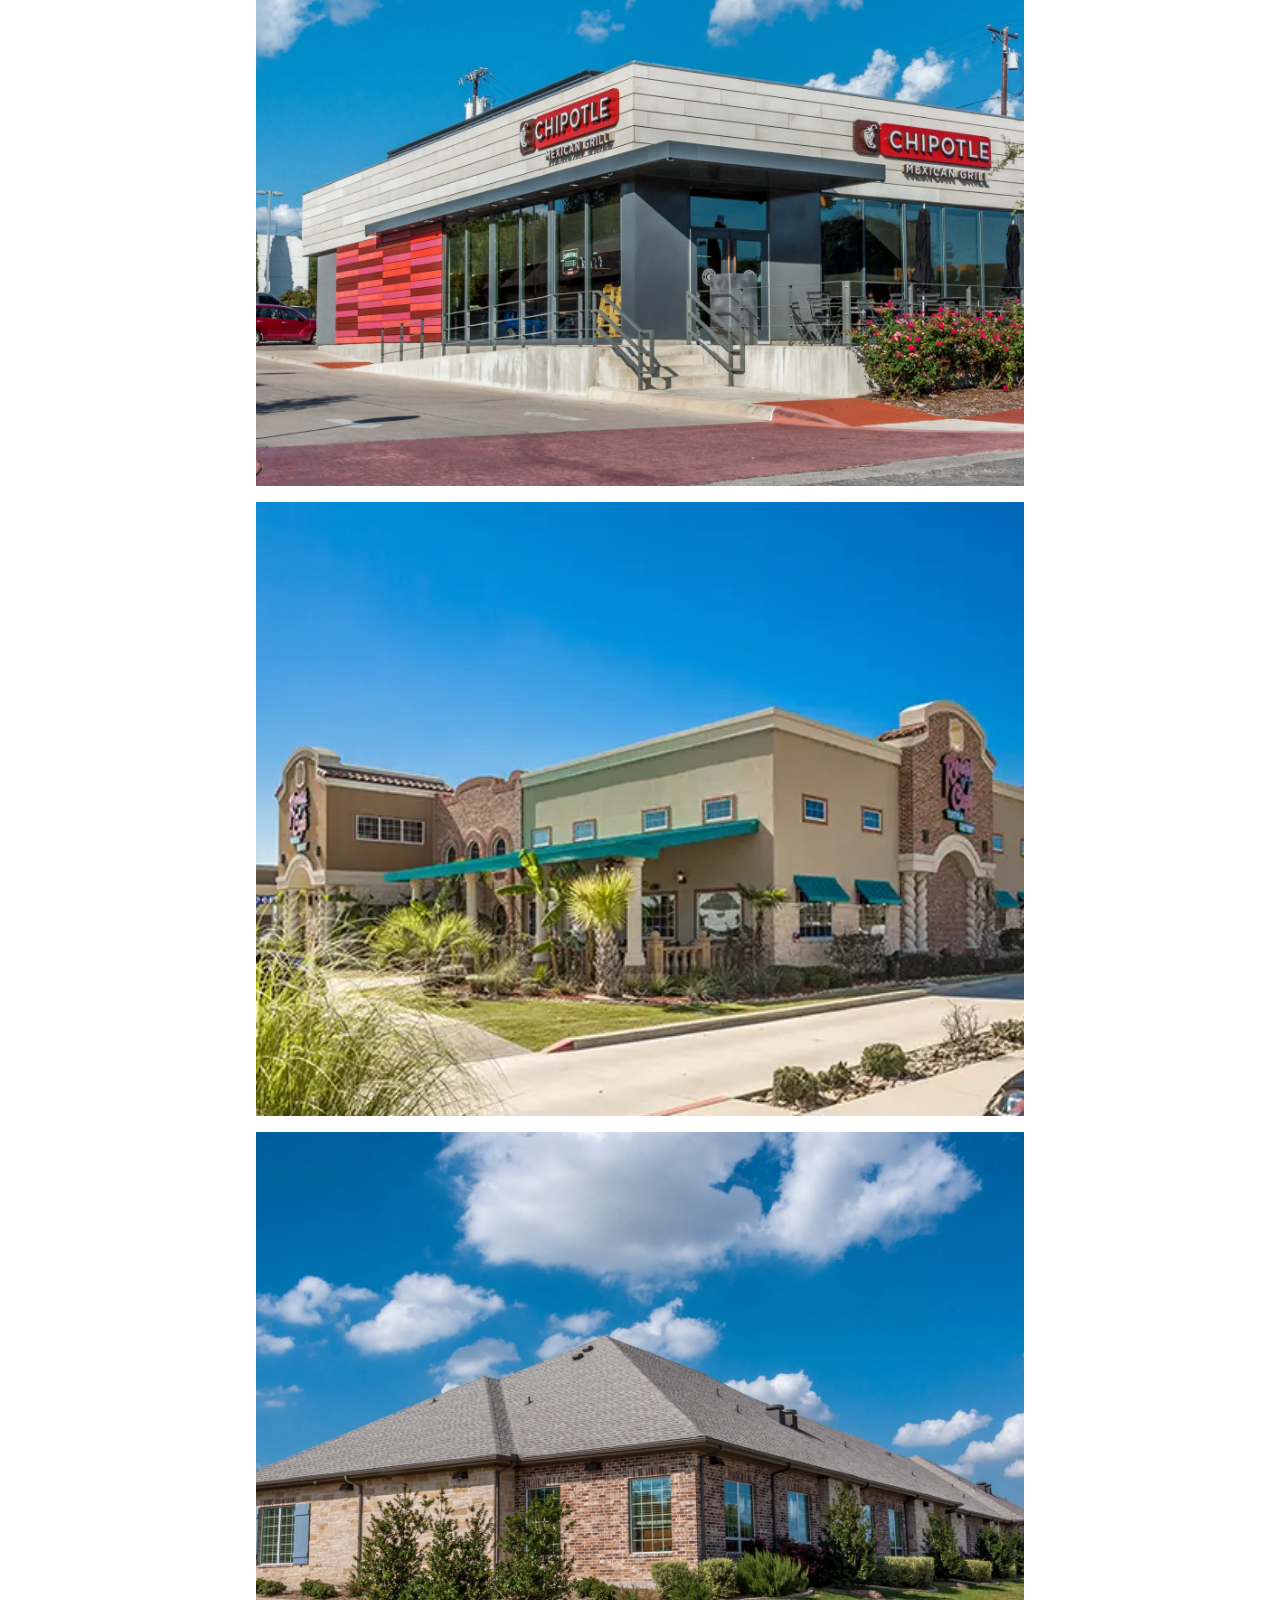
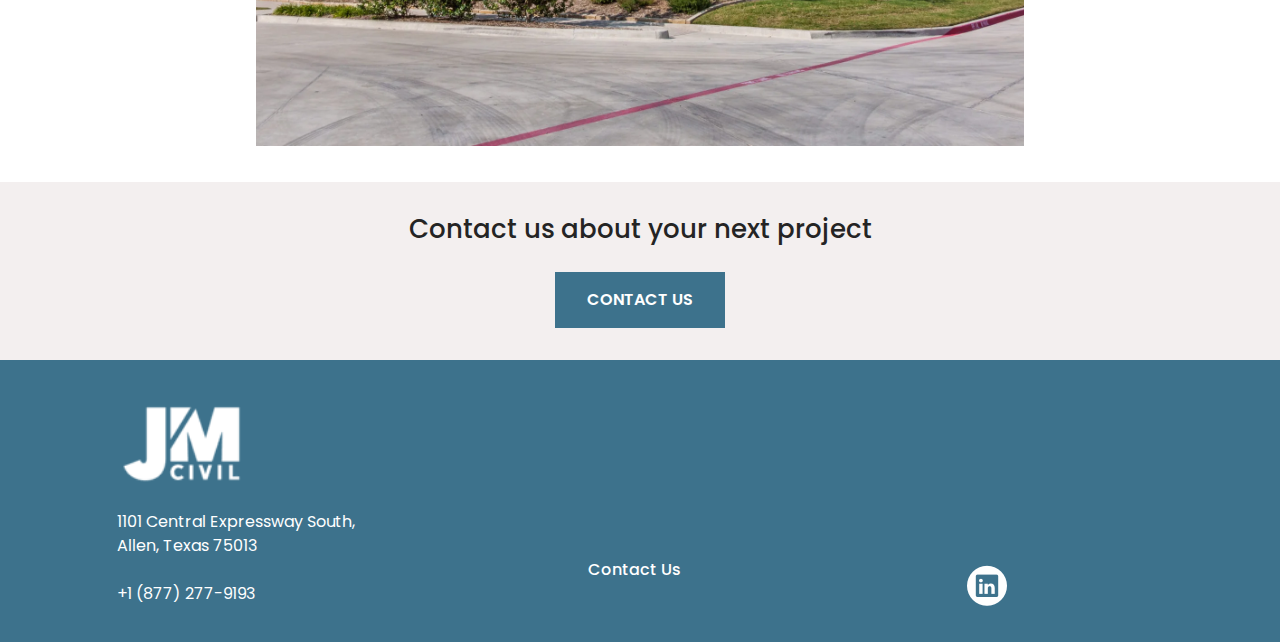
==== commit e486e1da: "num" ====
--- a/index.html
+++ b/index.html
@@ -31,16 +31,16 @@
     <header>
         <section class="navsec">
             <div>
-                <a href="https://www.jmcivileng.com/index.html"><img src="images/common/logo-icon.webp"
-                        alt="JmCivilEng Logo" height="100" width="100" class="iconlogo"></a>
+                <a href="#home"><img src="images/common/logo-icon.webp" alt="JmCivilEng Logo" height="100" width="100"
+                        class="iconlogo"></a>
             </div>
             <nav>
                 <ul>
-                    <li><a href="#" class="active">HOME</a></li>
-                    <li><a href="https://www.jmcivileng.com/portfolio.html">PORTFOLIO</a></li>
-                    <li><a href="https://www.jmcivileng.com/services.html">SERVICES</a></li>
-                    <li><a href="https://www.jmcivileng.com/locations.html">LOCATIONS</a></li>
-                    <li><a href="https://www.jmcivileng.com/contact.html">CONTACT US</a></li>
+                    <li><a href="#home" class="active">HOME</a></li>
+                    <li><a href="portfolio.html">PORTFOLIO</a></li>
+                    <li><a href="services.html">SERVICES</a></li>
+                    <li><a href="locations.html">LOCATIONS</a></li>
+                    <li><a href="contact.html">CONTACT US</a></li>
                 </ul>
             </nav>
         </section>
@@ -135,7 +135,7 @@
     <!-- Content for Contact Section -->
     <section id="contactSection">
         <h3>Contact us about your next project</h3>
-        <button><a href="https://www.jmcivileng.com/contact.html" id="contact-button">CONTACT US</a></button>
+        <button><a href="contact.html" id="contact-button">CONTACT US</a></button>
     </section>
 
     <!-- Footer content -->
@@ -145,14 +145,14 @@
                 <div class="col-12">
                     <div class="footer-content">
                         <div class="footer-left">
-                            <a href="https://www.jmcivileng.com/index.html"><img src="images/common/logo-icon.webp"
-                                    class="footer-logo" alt="JM Civil Engineering"></a>
+                            <a href="#"><img src="images/common/logo-icon.webp" class="footer-logo"
+                                    alt="JM Civil Engineering"></a>
                             <p>1101 Central Expressway South,<br />Allen, Texas 75013<br /><br /><a
-                                    href="tel:(877) 277-9139" id="footerNumber">+1 (877) 277-9139</a></p>
+                                    href="tel:(877) 277-9193" id="footerNumber">+1 (877) 277-9193</a></p>
                         </div>
 
                         <div class="footer-menu">
-                            <a href="https://www.jmcivileng.com/contact.html">Contact Us</a><br />
+                            <a href="contact.html">Contact Us</a><br />
                         </div>
 
                         <div class="social-items">
